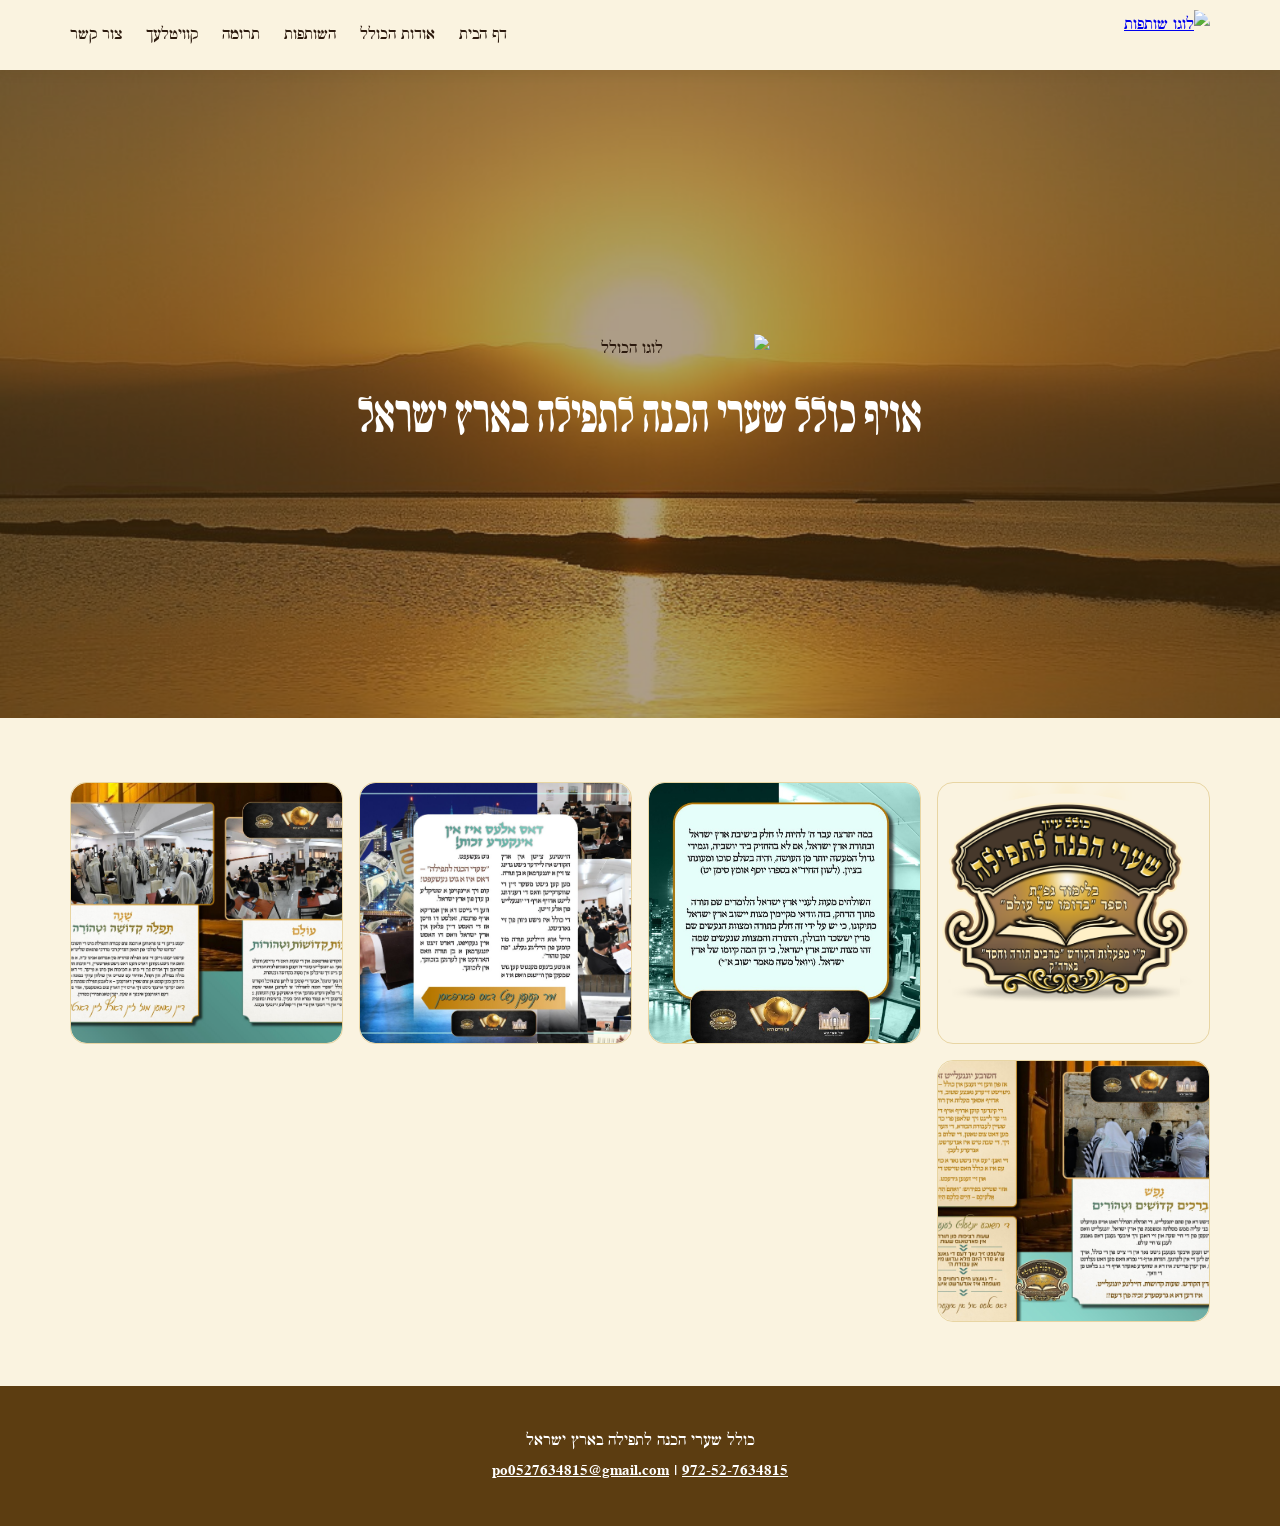
==== about-alt.html @ 379dc1b6 "Initial static site" ====
﻿<!DOCTYPE html>
<html lang="yi" dir="rtl">
<head>
  <meta charset="UTF-8" />
  <meta name="viewport" content="width=device-width, initial-scale=1.0" />
  <title>אודות הכולל — גרסה חלופית</title>
  <link rel="stylesheet" href="css/styles.css" />
  <style>
    .hero__bg { background-image: url('assets/images/bg_home.jpg'), linear-gradient(135deg, rgba(92, 61, 17, 0.55), rgba(196, 152, 42, 0.35)); }
    .hero__logo img { max-width: 260px; }
  </style>
</head>
<body>
  <nav class="navbar">
    <div class="container navbar__inner">
      <a href="index.html" class="navbar__logo">
        <img src="assets/images/shutafut_logo.png" alt="לוגו שותפות" />
      </a>
      <button class="navbar__hamburger" aria-label="תפריט" onclick="toggleNav()">☰</button>
      <ul class="navbar__links" id="navLinks">
        <li><a href="index.html" class="navbar__link">דף הבית</a></li>
        <li><a href="about.html" class="navbar__link">אודות הכולל</a></li>
        <li><a href="partnership.html" class="navbar__link">השותפות</a></li>
        <li><a href="donate.html" class="navbar__link">תרומה</a></li>
        <li><a href="kvitel.html" class="navbar__link">קוויטלעך</a></li>
        <li><a href="contact.html" class="navbar__link">צור קשר</a></li>
      </ul>
    </div>
  </nav>

  <section class="hero">
    <div class="hero__bg"></div>
    <div class="hero__overlay"></div>
    <div class="hero__content">
      <div class="hero__logo">
        <img src="assets/images/kolel_logo.png" alt="לוגו הכולל" />
      </div>
      <h1 class="hero__title">אויף כולל שערי הכנה לתפילה בארץ ישראל</h1>
    </div>
  </section>

  <main class="container section">
    <div class="image-grid">
      <div class="image-grid__item" onclick="openPreview('assets/images/kollel_logo.png', 'לוגו הכולל')">
        <img src="assets/images/kollel_logo.png" alt="לוגו הכולל" />
      </div>
      <div class="image-grid__item" onclick="openPreview('assets/images/kollel_doc_1.jpg', 'מסמך כולל 1')">
        <img src="assets/images/kollel_doc_1.jpg" alt="מסמך כולל 1" />
      </div>
      <div class="image-grid__item" onclick="openPreview('assets/images/kollel_doc_2.jpg', 'מסמך כולל 2')">
        <img src="assets/images/kollel_doc_2.jpg" alt="מסמך כולל 2" />
      </div>
      <div class="image-grid__item" onclick="openPreview('assets/images/kollel_doc_3.jpg', 'מסמך כולל 3')">
        <img src="assets/images/kollel_doc_3.jpg" alt="מסמך כולל 3" />
      </div>
      <div class="image-grid__item" onclick="openPreview('assets/images/kollel_doc_4.jpg', 'מסמך כולל 4')">
        <img src="assets/images/kollel_doc_4.jpg" alt="מסמך כולל 4" />
      </div>
    </div>
  </main>

  <footer class="footer">
    <div class="container">
      <p>כולל שערי הכנה לתפילה בארץ ישראל</p>
      <p><a href="mailto:po0527634815@gmail.com">po0527634815@gmail.com</a> | <a href="tel:+972527634815">972-52-7634815</a></p>
    </div>
  </footer>

  <div class="modal-backdrop" id="modalBackdrop">
    <div class="modal">
      <button class="modal__close" onclick="closeModal()">✕</button>
      <div id="modalBody"></div>
    </div>
  </div>

  <script src="main.js"></script>
</body>
</html>
---- css/styles.css ----
@font-face {
  font-family: 'YiddishkeitAlefAlefAlef-Bold';
  src: url('../assets/fonts/YiddishkeitAlefAlefAlef-Bold.woff') format('woff'),
       url('../assets/fonts/YiddishkeitAlefAlefAlef-Bold.otf') format('opentype');
  font-weight: 700;
  font-style: normal;
  font-display: swap;
}

@font-face {
  font-family: 'DrugulinCLM Bold';
  src: url('../assets/fonts/drugulinclm-bold-webfont.woff') format('woff'),
       url('../assets/fonts/drugulinclm-bold-webfont.ttf') format('truetype');
  font-weight: 700;
  font-style: normal;
  font-display: swap;
}

:root {
  /* ===== צבעים ראשיים ===== */
  --color-primary:        #8B6914;
  --color-primary-hover:  #6B4F10;
  --color-secondary:      #C4982A;
  --color-accent:         #5C3D11;
  --color-bg:             #FAF3E0;
  --color-bg-card:        #FFF8EC;
  --color-text:           #2C1A0E;
  --color-text-light:     #7A5C3A;
  --color-border:         #E8D5A3;
  --color-white:          #FFFFFF;

  /* ===== Hero Overlay ===== */
  --hero-overlay-color:   rgba(92, 61, 17, 0.50);

  /* ===== פונטים ===== */
  --font-primary:   'YiddishkeitAlefAlefAlef-Bold', serif;
  --font-body:      'DrugulinCLM Bold', sans-serif;

  /* ===== גדלי טקסט ===== */
  --text-hero:      clamp(1.8rem, 5vw, 3rem);
  --text-h1:        clamp(1.5rem, 4vw, 2.4rem);
  --text-h2:        clamp(1.2rem, 3vw, 1.8rem);
  --text-body:      clamp(0.95rem, 2vw, 1.1rem);
  --text-small:     0.875rem;

  /* ===== ריווח ===== */
  --space-xs:    0.5rem;
  --space-sm:    1rem;
  --space-md:    1.5rem;
  --space-lg:    2.5rem;
  --space-xl:    4rem;
  --space-hero:  5rem;

  /* ===== כפתורים צפים ===== */
  --btn-bg:           var(--color-secondary);
  --btn-text:         var(--color-white);
  --btn-hover-bg:     var(--color-primary);
  --btn-radius:       50px;
  --btn-padding:      8px 16px;
  --btn-font-size:    1.5rem;
  --btn-shadow:       0 4px 20px rgba(139, 105, 20, 0.40);
  --btn-shadow-hover: 0 8px 30px rgba(139, 105, 20, 0.55);

  /* ===== כרטיסים ===== */
  --card-radius:    16px;
  --card-shadow:    0 2px 16px rgba(92, 61, 17, 0.10);
  --card-padding:   var(--space-lg);

  /* ===== ניווט ===== */
  --nav-bg:         rgba(250, 243, 224, 0.96);
  --nav-height:     70px;
  --nav-shadow:     0 2px 12px rgba(92, 61, 17, 0.12);

  /* ===== אנימציות ===== */
  --transition-fast:   0.2s ease;
  --transition-medium: 0.35s ease;
}

/* ===== Reset & Base ===== */
*, *::before, *::after {
  box-sizing: border-box;
  margin: 0;
  padding: 0;
}

html {
  direction: rtl;
  scroll-behavior: smooth;
}

body {
  font-family: var(--font-body);
  font-size: var(--text-body);
  color: var(--color-text);
  background-color: var(--color-bg);
  line-height: 1.7;
  min-height: 100vh;
}

img,
video {
  width: 100%;
  height: auto;
  display: block;
  border-radius: var(--card-radius);
  object-fit: cover;
}

button,
a {
  font-family: var(--font-body);
}

body,
button,
input,
textarea,
select {
  font-family: var(--font-body);
}

button {
  cursor: pointer;
}

img {
  max-width: 100%;
}

.container {
  width: min(1140px, calc(100% - 2rem));
  margin: 0 auto;
}

.section {
  padding: var(--space-xl) 0;
}

.section__title {
  font-family: var(--font-primary);
  font-size: var(--text-h1);
  color: var(--color-accent);
  text-align: center;
  margin-bottom: var(--space-md);
  position: relative;
}

.section__title::after {
  content: '';
  display: block;
  width: 64px;
  height: 3px;
  background: linear-gradient(90deg, var(--color-secondary), var(--color-primary));
  margin: var(--space-sm) auto 0;
  border-radius: 2px;
}

.navbar {
  position: sticky;
  top: 0;
  z-index: 50;
  background: var(--nav-bg);
  backdrop-filter: blur(10px);
  box-shadow: var(--nav-shadow);
}

.navbar__inner {
  min-height: var(--nav-height);
  display: flex;
  align-items: center;
  justify-content: space-between;
  gap: var(--space-sm);
}

.navbar__logo img {
  height: 50px;
}

.navbar__links {
  list-style: none;
  display: flex;
  align-items: center;
  gap: var(--space-md);
}

.navbar__link {
  color: var(--color-text);
  font-weight: 700;
  text-decoration: none;
  transition: color var(--transition-fast);
}

.navbar__link:hover,
.navbar__link--active {
  color: var(--color-primary);
}

.navbar__hamburger {
  display: none;
  background: none;
  border: none;
  font-size: 1.8rem;
  color: var(--color-text);
}

.hero {
  position: relative;
  min-height: 72vh;
  display: flex;
  align-items: center;
  justify-content: center;
  text-align: center;
  overflow: hidden;
}

.hero__bg {
  position: absolute;
  inset: 0;
  background-color: var(--color-accent);
  background-image: linear-gradient(135deg, rgba(92, 61, 17, 0.55), rgba(196, 152, 42, 0.35));
  background-size: cover;
  background-position: center;
  z-index: 0;
}

.hero__overlay {
  position: absolute;
  inset: 0;
  background-color: var(--hero-overlay-color);
  z-index: 1;
}

.hero__content {
  position: relative;
  z-index: 2;
  padding: var(--space-xl) var(--space-md);
  max-width: 1020px;
}

.hero__logo img {
  max-width: 400px;
  margin: 0 auto var(--space-md);
}

.hero__title {
  font-family: var(--font-primary);
  font-size: var(--text-hero);
  color: var(--color-white);
  margin-bottom: var(--space-sm);
  line-height: 1.05;
}

.hero__subtitle {
  font-family: var(--font-primary);
  font-size: var(--text-h2);
  color: var(--color-bg);
  margin-bottom: var(--space-lg);
}

.hero__actions {
  display: flex;
  flex-wrap: wrap;
  justify-content: center;
  gap: 1rem;
}

.btn {
  display: inline-flex;
  align-items: center;
  justify-content: center;
  padding: var(--btn-padding);
  border-radius: var(--btn-radius);
  border: none;
  background-color: var(--btn-bg);
  color: var(--btn-text);
  font-size: var(--btn-font-size);
  font-weight: 900;
  text-decoration: none;
  box-shadow: var(--btn-shadow);
  transition: background-color var(--transition-fast), transform var(--transition-fast), box-shadow var(--transition-fast);
}

.btn:hover,
.btn:focus {
  background-color: var(--btn-hover-bg);
  transform: translateY(-2px);
  box-shadow: var(--btn-shadow-hover);
  outline: none;
}

.btn--outline {
  background-color: transparent;
  color: var(--color-accent);
  border: 2px solid var(--color-accent);
  box-shadow: none;
}

.btn--outline:hover {
  background-color: var(--color-accent);
  color: var(--color-white);
}

.content-grid {
  display: grid;
  gap: var(--space-lg);
}

.content-grid--two {
  grid-template-columns: repeat(2, minmax(0, 1fr));
}

.content-grid--three {
  grid-template-columns: repeat(3, minmax(0, 1fr));
}

.card {
  background: var(--color-bg-card);
  border: 1px solid var(--color-border);
  border-radius: var(--card-radius);
  box-shadow: var(--card-shadow);
  padding: var(--card-padding);
}

.card__title {
  font-family: var(--font-primary);
  font-size: var(--text-h2);
  color: var(--color-accent);
  margin-bottom: var(--space-sm);
}

.card__text {
  color: var(--color-text-light);
  line-height: 1.7;
}

.image-grid {
  display: grid;
  gap: var(--space-sm);
  grid-template-columns: repeat(auto-fit, minmax(240px, 1fr));
}

.image-grid__item {
  overflow: hidden;
  border-radius: var(--card-radius);
  border: 1px solid var(--color-border);
  cursor: pointer;
  transition: transform var(--transition-fast), border-color var(--transition-fast);
}

.image-grid__item:hover {
  transform: translateY(-2px);
  border-color: var(--color-secondary);
}

.image-grid__item img {
  height: 260px;
  object-fit: cover;
}

.pdf-card {
  min-height: 260px;
  display: grid;
  align-items: center;
  justify-items: center;
  padding: var(--space-md);
  background: linear-gradient(180deg, rgba(196, 152, 42, 0.15), rgba(255, 255, 255, 0.9));
  color: var(--color-accent);
  font-family: var(--font-primary);
  text-align: center;
      justify-items: center;
      padding: var(--space-md);
      background: linear-gradient(180deg, rgba(196, 152, 42, 0.15), rgba(255, 255, 255, 0.9));
      color: var(--color-accent);
      font-family: var(--font-primary);
      text-align: center;
  width: 100%;
  height: 260px;
  object-fit: cover;
}

.donation-grid {
  display: grid;
  gap: var(--space-md);
}

.donation-card {
  background-color: var(--color-bg-card);
  border: 2px solid var(--color-border);
  border-radius: var(--card-radius);
  padding: var(--card-padding);
  display: grid;
  gap: var(--space-sm);
}

.donation-card:hover {
  border-color: var(--color-secondary);
  box-shadow: 0 6px 30px rgba(139, 105, 20, 0.18);
}

.donation-card__title {
  font-family: var(--font-primary);
  font-size: var(--text-h2);
  color: var(--color-accent);
}

.donation-card__price {
  font-family: var(--font-primary);
  font-size: 1.4rem;
  color: var(--color-primary);
  background-color: var(--color-bg);
  border: 1.5px solid var(--color-border);
  border-radius: 8px;
  padding: 0.6rem 1rem;
  width: fit-content;
}

.donation-card__desc {
  color: var(--color-text-light);
  line-height: 1.75;
}

.form {
  display: grid;
  gap: var(--space-md);
}

.form__group {
  display: grid;
  gap: 0.5rem;
}

.form__label {
  font-family: var(--font-primary);
  color: var(--color-accent);
  font-size: 0.95rem;
}

.form__input,
.form__textarea {
  width: 100%;
  padding: 14px 16px;
  border: 1.5px solid var(--color-border);
  border-radius: 14px;
  background: var(--color-white);
  color: var(--color-text);
  font-family: var(--font-body);
  font-size: var(--text-body);
  transition: border-color var(--transition-fast), box-shadow var(--transition-fast);
}

.form__input:focus,
.form__textarea:focus {
  outline: none;
  border-color: var(--color-secondary);
  box-shadow: 0 0 0 4px rgba(196, 152, 42, 0.18);
}

.form__textarea {
  min-height: 170px;
  resize: vertical;
}

.footer {
  background: var(--color-accent);
  color: var(--color-white);
  padding: var(--space-lg) 0;
  text-align: center;
}

.footer a {
  color: var(--color-white);
  text-decoration: underline;
}

.modal-backdrop {
  position: fixed;
  inset: 0;
  background-color: rgba(44, 26, 14, 0.78);
  display: none;
  align-items: center;
  justify-content: center;
  padding: var(--space-md);
  z-index: 100;
}

.modal-backdrop--open {
  display: flex;
}

.modal {
  width: min(560px, 100%);
  background: var(--color-bg-card);
  border-radius: var(--card-radius);
  padding: var(--card-padding);
  position: relative;
  box-shadow: 0 24px 60px rgba(44, 26, 14, 0.22);
}

.modal__close {
  position: absolute;
  top: 16px;
  left: 16px;
  border: none;
  background: none;
  font-size: 1.6rem;
  cursor: pointer;
  color: var(--color-text-light);
}

.modal__title {
  font-family: var(--font-primary);
  font-size: var(--text-h2);
  margin-bottom: var(--space-md);
  color: var(--color-accent);
}

@media (max-width: 900px) {
  .content-grid--three,
  .donation-grid {
    grid-template-columns: 1fr;
  }
}

@media (max-width: 768px) {
  .navbar__links {
    position: absolute;
    top: var(--nav-height);
    right: 0;
    left: 0;
    background: var(--nav-bg);
    flex-direction: column;
    gap: 0;
    display: none;
    padding: var(--space-sm) 0;
  }

  .navbar__links--open {
    display: flex;
  }

  .navbar__link {
    padding: var(--space-sm) calc(var(--space-md) + 0.5rem);
    border-top: 1px solid rgba(92, 61, 17, 0.08);
  }

  .navbar__hamburger {
    display: block;
  }
}

@media (max-width: 640px) {
  .hero {
    min-height: 60vh;
  }

  .hero__title {
    font-size: 2.8rem;
  }
}
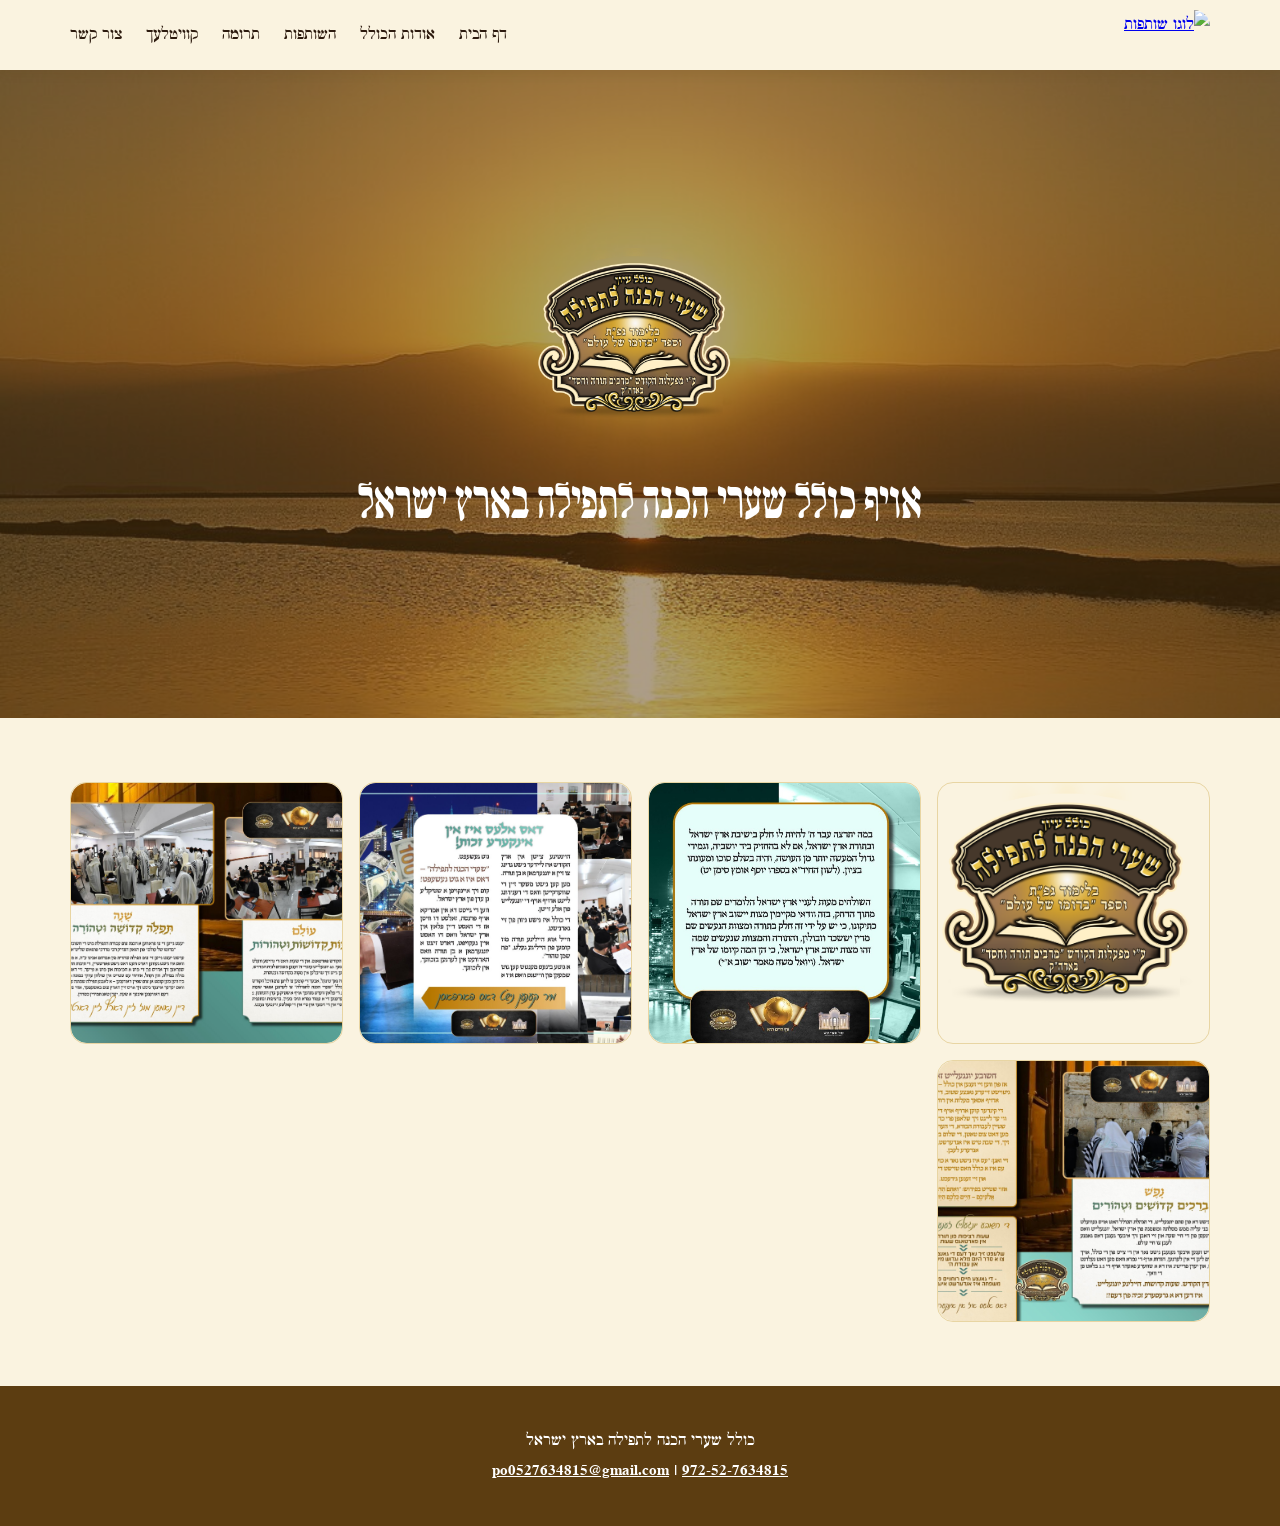
==== commit 568cc404: "Updates to visuals - serves as breakpoint" ====
--- a/about-alt.html
+++ b/about-alt.html
@@ -33,7 +33,7 @@
     <div class="hero__overlay"></div>
     <div class="hero__content">
       <div class="hero__logo">
-        <img src="assets/images/kolel_logo.png" alt="לוגו הכולל" />
+        <img src="assets/images/kollel_logo.png" alt="לוגו הכולל" />
       </div>
       <h1 class="hero__title">אויף כולל שערי הכנה לתפילה בארץ ישראל</h1>
     </div>
--- a/css/styles.css
+++ b/css/styles.css
@@ -31,6 +31,7 @@
 
   /* ===== Hero Overlay ===== */
   --hero-overlay-color:   rgba(92, 61, 17, 0.50);
+ 
 
   /* ===== פונטים ===== */
   --font-primary:   'YiddishkeitAlefAlefAlef-Bold', serif;
@@ -238,7 +239,7 @@
 }
 
 .hero__logo img {
-  max-width: 400px;
+  max-width: 1020px;
   margin: 0 auto var(--space-md);
 }
 
@@ -319,6 +320,8 @@
   border-radius: var(--card-radius);
   box-shadow: var(--card-shadow);
   padding: var(--card-padding);
+  display: flex;
+  justify-content: center;
 }
 
 .card__title {
@@ -331,6 +334,20 @@
 .card__text {
   color: var(--color-text-light);
   line-height: 1.7;
+}
+
+#player {
+  width: min(100%, 860px);
+  aspect-ratio: 16 / 9;
+  border-radius: var(--card-radius);
+  overflow: hidden;
+}
+
+#player iframe {
+  width: 100%;
+  height: 100%;
+  border: 0;
+  display: block;
 }
 
 .image-grid {
@@ -548,7 +565,7 @@
   }
 }
 
-@media (max-width: 640px) {
+@media (max-width: 1020px) {
   .hero {
     min-height: 60vh;
   }
@@ -557,3 +574,5 @@
     font-size: 2.8rem;
   }
 }
+
+
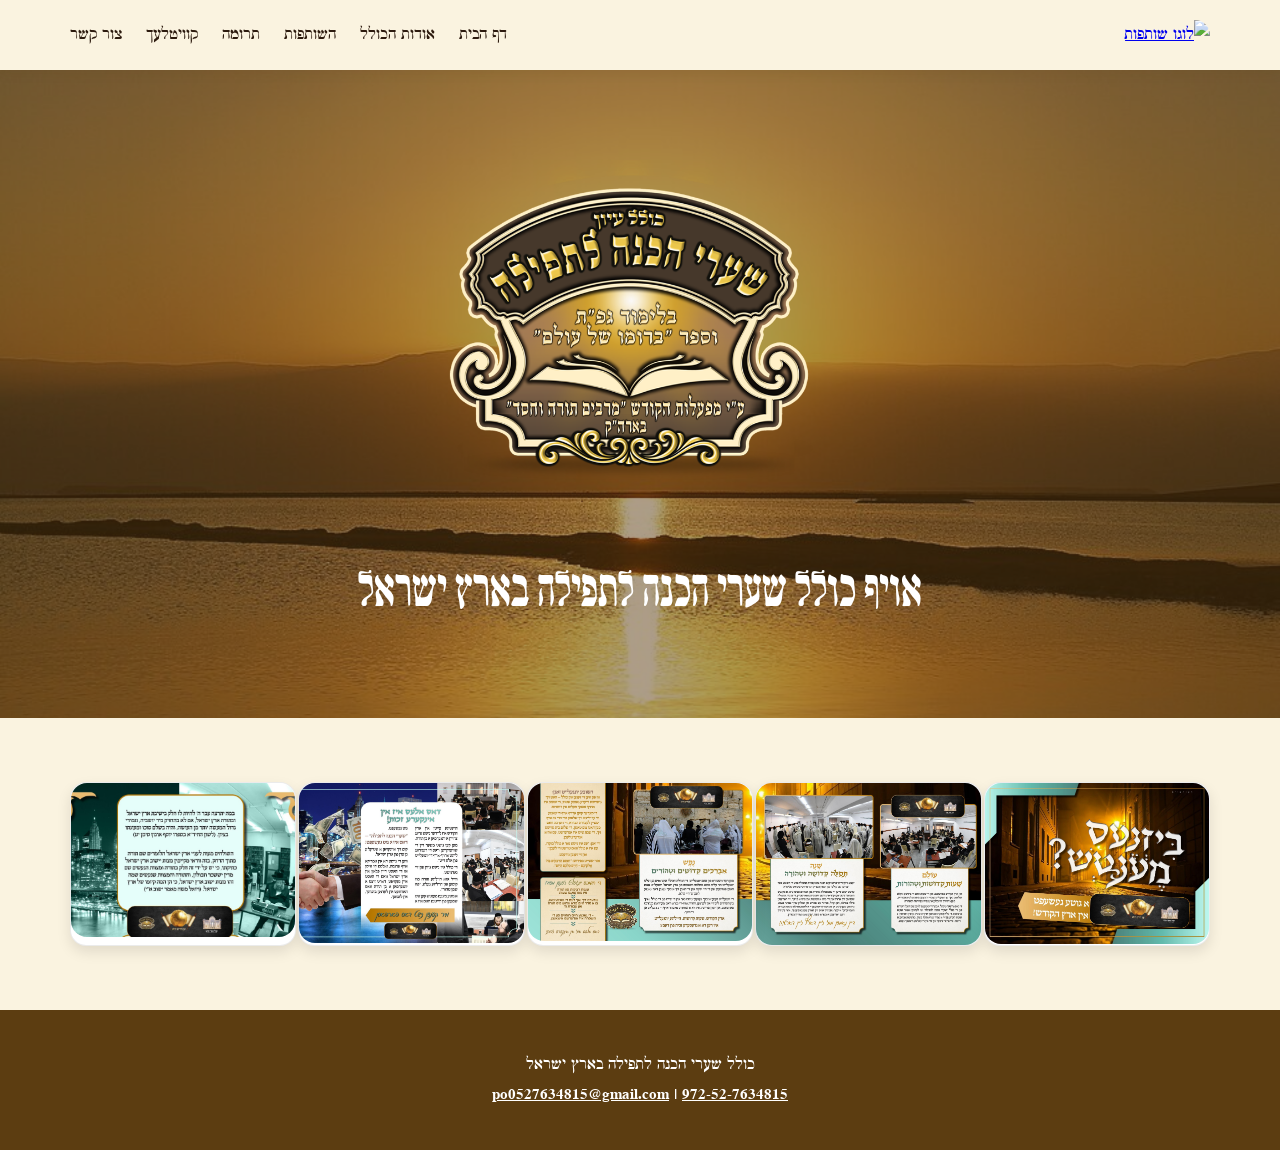
==== commit 973d6ce5: "Major update - based on client requests" ====
--- a/about-alt.html
+++ b/about-alt.html
@@ -7,7 +7,7 @@
   <link rel="stylesheet" href="css/styles.css" />
   <style>
     .hero__bg { background-image: url('assets/images/bg_home.jpg'), linear-gradient(135deg, rgba(92, 61, 17, 0.55), rgba(196, 152, 42, 0.35)); }
-    .hero__logo img { max-width: 260px; }
+    .hero__logo img { max-width: 50%; }
   </style>
 </head>
 <body>
@@ -41,21 +41,23 @@
 
   <main class="container section">
     <div class="image-grid">
-      <div class="image-grid__item" onclick="openPreview('assets/images/kollel_logo.png', 'לוגו הכולל')">
+<!--       <div class="image-grid__item" onclick="openPreview('assets/images/kollel_logo.png', 'לוגו הכולל')">
         <img src="assets/images/kollel_logo.png" alt="לוגו הכולל" />
+      </div> -->
+      <div class="image-grid__item" onclick="openPreview('assets/images/kollel_doc_11.jpg', 'מסמך כולל 1')">
+        <img src="assets/images/kollel_doc_11.jpg" alt="מסמך כולל 1" />
       </div>
-      <div class="image-grid__item" onclick="openPreview('assets/images/kollel_doc_1.jpg', 'מסמך כולל 1')">
-        <img src="assets/images/kollel_doc_1.jpg" alt="מסמך כולל 1" />
+      <div class="image-grid__item" onclick="openPreview('assets/images/kollel_doc_22.jpg', 'מסמך כולל 2')">
+        <img src="assets/images/kollel_doc_22.jpg" alt="מסמך כולל 2" />
       </div>
-      <div class="image-grid__item" onclick="openPreview('assets/images/kollel_doc_2.jpg', 'מסמך כולל 2')">
-        <img src="assets/images/kollel_doc_2.jpg" alt="מסמך כולל 2" />
+      <div class="image-grid__item" onclick="openPreview('assets/images/kollel_doc_33.jpg', 'מסמך כולל 3')">
+        <img src="assets/images/kollel_doc_33.jpg" alt="מסמך כולל 3" />
       </div>
-      <div class="image-grid__item" onclick="openPreview('assets/images/kollel_doc_3.jpg', 'מסמך כולל 3')">
-        <img src="assets/images/kollel_doc_3.jpg" alt="מסמך כולל 3" />
+      <div class="image-grid__item" onclick="openPreview('assets/images/kollel_doc_44.jpg', 'מסמך כולל 4')">
+        <img src="assets/images/kollel_doc_44.jpg" alt="מסמך כולל 4" />
       </div>
-      <div class="image-grid__item" onclick="openPreview('assets/images/kollel_doc_4.jpg', 'מסמך כולל 4')">
-        <img src="assets/images/kollel_doc_4.jpg" alt="מסמך כולל 4" />
-      </div>
+      <div class="image-grid__item" onclick="openPreview('assets/images/kollel_doc_55.jpg', 'מסמך כולל 5')">
+        <img src="assets/images/kollel_doc_55.jpg" alt="מסמך כולל 5" />
     </div>
   </main>
 
@@ -74,5 +76,6 @@
   </div>
 
   <script src="main.js"></script>
+  <script src="main.js"></script>
 </body>
 </html>
--- a/css/styles.css
+++ b/css/styles.css
@@ -171,7 +171,7 @@
   align-items: center;
   justify-content: space-between;
   gap: var(--space-sm);
-}
+}rid
 
 .navbar__logo img {
   height: 50px;
@@ -218,7 +218,7 @@
   position: absolute;
   inset: 0;
   background-color: var(--color-accent);
-  background-image: linear-gradient(135deg, rgba(92, 61, 17, 0.55), rgba(196, 152, 42, 0.35));
+  /* background-image: linear-gradient(135deg, rgba(92, 61, 17, 0.55), rgba(196, 152, 42, 0.35)); */
   background-size: cover;
   background-position: center;
   z-index: 0;
@@ -263,6 +263,93 @@
   flex-wrap: wrap;
   justify-content: center;
   gap: 1rem;
+}
+
+.home-page .hero {
+  min-height: 80vh;
+  align-items: flex-start;
+  justify-content: center;
+  padding-top: 2rem;
+}
+
+
+.home-page .hero__arch {
+  position: absolute;
+  top: 20%;
+  left: 50%;
+  transform: translateX(-50%);
+  z-index: 2;
+  width: min(860px, 90%);
+  pointer-events: none;
+}
+
+.home-page .hero__arch svg {
+  width: 100%;
+  height: auto;
+}
+
+.home-page .hero__arch text {
+  fill: var(--color-white);
+  font-family: var(--font-primary);
+  font-size: clamp(2rem, 5vw, 3rem);
+  letter-spacing: 0.05em;
+}
+
+
+.home-page .hero__title {
+  font-family: var(--font-primary);
+  font-size: var(--text-hero);
+  color: var(--color-white);
+  margin-bottom: var(--space-sm);
+  line-height: 1.05;
+}
+
+/* .home-page .hero__content {
+  position: static;
+  padding: 7rem 1.5rem 0;
+  margin-bottom: calc(72vh / 3 + 1rem);
+} */
+
+.home-page .hero__content {
+  position: absolute;
+  bottom: min(28rem, 30vh);   /* matches hero__player height exactly */
+  left: 50%;
+  transform: translateX(-50%);
+  width: min(860px, 90%);
+  padding: 0 1.5rem var(--space-sm);
+  z-index: 3;
+  text-align: center;
+}
+
+.home-page .hero__actions {
+  position: absolute;
+  top: 1.5rem;
+  left: 1.5rem;
+  justify-content: flex-start;
+  width: auto;
+  z-index: 3;
+}
+
+.home-page .hero__player {
+  position: absolute;
+  left: 50%;
+  bottom: 0;
+  transform: translateX(-50%);
+  width: min(600px, 90%);
+  max-width: 860px;
+  height: min(28rem, 30vh);
+  max-height: 32rem;
+  box-shadow: 0 24px 60px rgba(0, 0, 0, 0.28);
+  border-radius: var(--card-radius);
+  overflow: hidden;
+  z-index: 3;
+}
+
+.home-page .hero__player iframe {
+  width: 100%;
+  height: 100%;
+  border: 0;
+  display: block;
 }
 
 .btn {
@@ -301,13 +388,67 @@
   color: var(--color-white);
 }
 
+/* .kvitel-actions__grid {
+  display: grid;
+  grid-template-columns: repeat(2, minmax(0, 1fr));
+  gap: 1.5rem;
+  align-items: stretch;
+  min-height: 28vh;
+}
+
+.kvitel-actions__btn {
+  width: 100%;
+  min-height: 220px;
+  font-size: 1.9rem;
+  padding: 1.5rem 2rem;
+}
+ */
+
+  .kvitel-actions__grid {
+  display: grid;
+  grid-template-columns: repeat(2, minmax(0, 1fr));
+  gap: 1.5rem;
+  width: min(1140px, calc(100% - 2rem));
+  margin: 0 auto;
+  justify-items: stretch;
+} 
+
+.kvitel-actions__grid {
+  display: grid;
+  grid-template-columns: repeat(2, minmax(0, 1fr));
+  gap: 1.5rem;
+  width: 100%;
+  max-width: none;
+  margin: 0;
+}
+
+.kvitel-actions__btn {
+  width: 120%;
+  min-height: 220px;
+  font-size: 1.9rem;
+  padding: 1.5rem 2rem;
+} 
+
+
+
+@media (max-width: 900px) {
+  .kvitel-actions__grid {
+    grid-template-columns: 1fr;
+  }
+}
 .content-grid {
   display: grid;
-  gap: var(--space-lg);
+  gap: var(--space-md);
 }
 
 .content-grid--two {
   grid-template-columns: repeat(2, minmax(0, 1fr));
+}
+
+@media (max-width: 768px) {
+  .content-grid--two {
+    grid-template-columns: 1fr;
+  }
 }
 
 .content-grid--three {
@@ -336,6 +477,33 @@
   line-height: 1.7;
 }
 
+.contact_card {
+  background: var(--color-bg-card);
+  border: 1px solid var(--color-border);
+  border-radius: var(--card-radius);
+  box-shadow: var(--card-shadow);
+  padding: var(--card-padding);
+  display: grid;
+  gap: var(--space-md);
+  align-items: start;
+}
+
+.contact_card__title {
+  font-family: var(--font-primary);
+  font-size: var(--text-h2);
+  color: var(--color-accent);
+  text-align: center;
+  margin-bottom: var(--space-xs);
+  position: relative;
+}
+
+.contact_card__text {
+  color: var(--color-text-light);
+  line-height: 2;
+  font-size: var(--text-h2);
+  margin-bottom: 0;
+}
+
 #player {
   width: min(100%, 860px);
   aspect-ratio: 16 / 9;
@@ -352,52 +520,97 @@
 
 .image-grid {
   display: grid;
-  gap: var(--space-sm);
-  grid-template-columns: repeat(auto-fit, minmax(240px, 1fr));
+  gap: 2px;
+  grid-template-columns: repeat(auto-fit, minmax(220px, 1fr));
+  grid-auto-flow: dense;
 }
 
 .image-grid__item {
-  overflow: hidden;
-  border-radius: var(--card-radius);
-  border: 1px solid var(--color-border);
+  background: #fff;
+  overflow: visible;
+  border-radius: var(--card-radius);
+  border: 1px solid rgba(0, 0, 0, 0.08);
+  box-shadow: 0 6px 14px rgba(0, 0, 0, 0.10);
   cursor: pointer;
-  transition: transform var(--transition-fast), border-color var(--transition-fast);
+  transition: transform var(--transition-fast), border-color var(--transition-fast), box-shadow var(--transition-fast);
+  position: relative;
 }
 
 .image-grid__item:hover {
-  transform: translateY(-2px);
+  transform: translateY(-2px) scale(1.01);
   border-color: var(--color-secondary);
+  box-shadow: 0 14px 32px rgba(0, 0, 0, 0.14);
+  z-index: 2;
 }
 
 .image-grid__item img {
-  height: 260px;
-  object-fit: cover;
+  width: 100%;
+  height: auto;
+  object-fit: contain;
+  display: block;
+}
+
+.image-grid__item:nth-child(odd) {
+  /* transform: translateX(-8px) rotate(-0.6deg); */
+  transform: none;
+  z-index: 1;
+}
+
+.image-grid__item:nth-child(even) {
+  /* transform: translateX(-8px) rotate(-0.6deg); */
+  transform: none;
+  z-index: 0;
+}
+
+@media (max-width: 900px) {
+  .image-grid {
+    gap: var(--space-md);
+  }
+  .image-grid__item,
+  .image-grid__item:hover,
+  .image-grid__item:nth-child(odd),
+  .image-grid__item:nth-child(even) {
+    transform: none;
+    z-index: auto;
+  }
 }
 
 .pdf-card {
   min-height: 260px;
   display: grid;
+  gap: 0.75rem;
   align-items: center;
   justify-items: center;
   padding: var(--space-md);
-  background: linear-gradient(180deg, rgba(196, 152, 42, 0.15), rgba(255, 255, 255, 0.9));
+  text-align: center;
+  width: 100%;
+  height: 260px;
+}
+
+.pdf-card__thumb {
+  width: 100%;
+  height: 160px;
+  background: linear-gradient(180deg, #f8f0dc 0%, #e5d1a0 100%);
+  border: 1px solid var(--color-border);
+  border-radius: var(--card-radius);
+  background-image: url('../assets/images/pdf-icon.svg');
+  background-repeat: no-repeat;
+  background-position: center;
+  background-size: 60px 60px;
+}
+
+.pdf-card__label {
   color: var(--color-accent);
-  font-family: var(--font-primary);
-  text-align: center;
-      justify-items: center;
-      padding: var(--space-md);
-      background: linear-gradient(180deg, rgba(196, 152, 42, 0.15), rgba(255, 255, 255, 0.9));
-      color: var(--color-accent);
-      font-family: var(--font-primary);
-      text-align: center;
-  width: 100%;
-  height: 260px;
-  object-fit: cover;
+  font-weight: 700;
+  font-size: 1.1rem;
+  font-family: var(--font-primary);
 }
 
 .donation-grid {
   display: grid;
+  grid-template-columns: repeat(3, minmax(0, 1fr));
   gap: var(--space-md);
+  align-items: stretch;
 }
 
 .donation-card {
@@ -434,6 +647,65 @@
 .donation-card__desc {
   color: var(--color-text-light);
   line-height: 1.75;
+}
+
+.kvitel-grid {
+  display: grid;
+  grid-template-columns: repeat(3, minmax(0, 1fr));
+  gap: var(--space-md);
+  align-items: stretch;
+}
+
+.kvitel-card {
+  display: grid;
+  gap: var(--space-md);
+  min-height: 380px;
+}
+
+.kvitel-card__image {
+  overflow: hidden;
+  border-radius: var(--card-radius);
+  height: 180px;
+}
+
+.kvitel-card__image img {
+  width: 100%;
+  height: 100%;
+  object-fit: cover;
+}
+
+.kvitel-card__body {
+  display: grid;
+  place-items: center;
+  text-align: center;
+  gap: 1rem;
+  padding: 0 var(--space-sm);
+}
+
+.kvitel-card__title {
+  font-family: var(--font-primary);
+  font-size: 1.6rem;
+}
+
+.donation-card,
+.kvitel-card {
+  display: grid;
+  gap: var(--space-sm);
+  min-height: 320px;
+}
+
+@media (max-width: 1024px) {
+  .donation-grid,
+  .kvitel-grid {
+    grid-template-columns: repeat(2, minmax(0, 1fr));
+  }
+}
+
+@media (max-width: 700px) {
+  .donation-grid,
+  .kvitel-grid {
+    grid-template-columns: 1fr;
+  }
 }
 
 .form {
@@ -487,6 +759,25 @@
 .footer a {
   color: var(--color-white);
   text-decoration: underline;
+}
+
+.about-page .hero {
+  position: relative;
+}
+
+.about-page .hero__logo {
+  position: absolute;
+  top: 1.5rem;
+  left: 1.5rem;
+  width: max(45%, 240px);
+  max-width: 240px;
+  z-index: 3;
+}
+
+.about-page .hero__logo img {
+  width: 20%;
+  height: auto;
+  display: block;
 }
 
 .modal-backdrop {
@@ -576,3 +867,4 @@
 }
 
 
+
